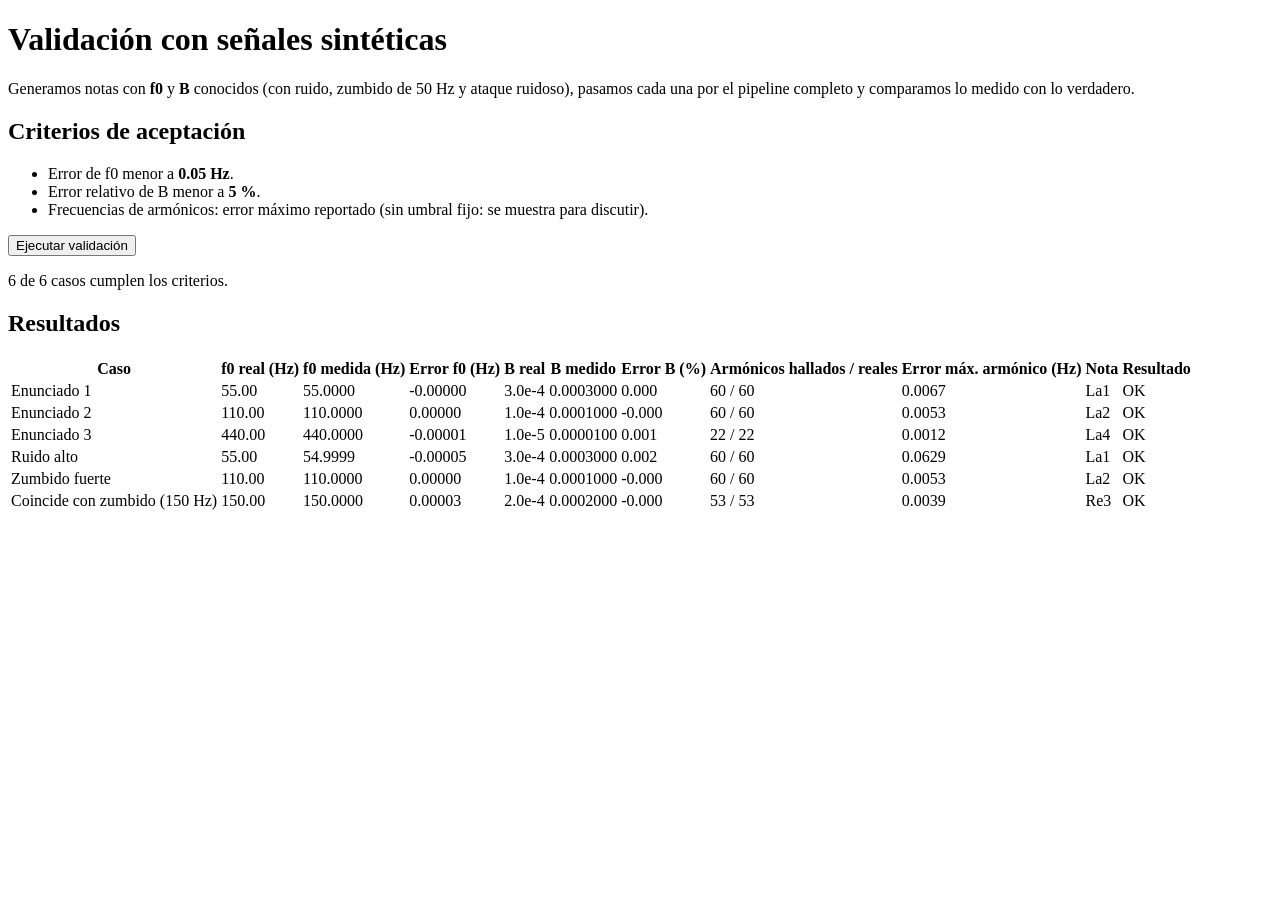
==== test/test.html @ 7422cea7 "Agrega página de validación con casos sintéticos y tabla de errores" ====
<!doctype html>
<html lang="es">
<head>
  <meta charset="utf-8">
  <meta name="viewport" content="width=device-width, initial-scale=1">
  <title>Validación: Inarmonía</title>
  <link rel="stylesheet" href="../css/estilos.css">
</head>
<body>
  <header class="cabecera">
    <h1>Validación con señales sintéticas</h1>
    <p>Generamos notas con <strong>f0</strong> y <strong>B</strong> conocidos (con ruido, zumbido de 50 Hz y ataque ruidoso),
       pasamos cada una por el pipeline completo y comparamos lo medido con lo verdadero.</p>
  </header>

  <main class="contenedor">
    <section class="tarjeta">
      <h2>Criterios de aceptación</h2>
      <ul>
        <li>Error de f0 menor a <strong>0.05 Hz</strong>.</li>
        <li>Error relativo de B menor a <strong>5 %</strong>.</li>
        <li>Frecuencias de armónicos: error máximo reportado (sin umbral fijo: se muestra para discutir).</li>
      </ul>
      <button id="btn-validar" class="boton">Ejecutar validación</button>
      <p id="estado" class="nota"></p>
    </section>

    <section class="tarjeta">
      <h2>Resultados</h2>
      <div class="tabla-scroll">
        <table class="tabla">
          <thead>
            <tr>
              <th>Caso</th>
              <th>f0 real (Hz)</th>
              <th>f0 medida (Hz)</th>
              <th>Error f0 (Hz)</th>
              <th>B real</th>
              <th>B medido</th>
              <th>Error B (%)</th>
              <th>Armónicos hallados / reales</th>
              <th>Error máx. armónico (Hz)</th>
              <th>Nota</th>
              <th>Resultado</th>
            </tr>
          </thead>
          <tbody id="cuerpo-tabla"></tbody>
        </table>
      </div>
    </section>
  </main>

  <script type="module">
    import { generarNotaSintetica } from './sintetica.js';
    import { prepararSenal } from '../js/audio.js';
    import { analizarNota } from '../js/pipeline.js';

    // Casos: los tres del enunciado y tres más difíciles (ruido alto, zumbido fuerte,
    // y una nota que coincide con un armónico del zumbido: 150 Hz).
    const CASOS = [
      { nombre: 'Enunciado 1', f0: 55, B: 3e-4 },
      { nombre: 'Enunciado 2', f0: 110, B: 1e-4 },
      { nombre: 'Enunciado 3', f0: 440, B: 1e-5 },
      { nombre: 'Ruido alto', f0: 55, B: 3e-4, ruidoSigma: 0.03, zumbidoAmp: 0.05 },
      { nombre: 'Zumbido fuerte', f0: 110, B: 1e-4, zumbidoAmp: 0.2 },
      { nombre: 'Coincide con zumbido (150 Hz)', f0: 150, B: 2e-4 },
    ];

    const LIMITE_F0_HZ = 0.05;
    const LIMITE_B_PCT = 5;

    const formato = (valor, decimales) => (valor === null || valor === undefined ? '—' : valor.toFixed(decimales));

    // Corre un caso: genera, procesa y compara con la verdad.
    function validarCaso(caso) {
      const { x, fs, verdad } = generarNotaSintetica(caso);
      const r = analizarNota(prepararSenal([x]), fs);

      const errorF0 = r.f0 === null ? null : r.f0 - caso.f0;
      const errorB = r.B === null ? null : (100 * (r.B - caso.B)) / caso.B;

      // Error máximo de frecuencia de cada armónico encontrado frente al modelo verdadero.
      let errorMax = null;
      for (const a of r.armonicos) {
        const real = a.k * caso.f0 * Math.sqrt(1 + caso.B * a.k * a.k);
        const error = Math.abs(a.frecuenciaHz - real);
        errorMax = errorMax === null ? error : Math.max(errorMax, error);
      }

      const aprueba =
        errorF0 !== null &&
        errorB !== null &&
        Math.abs(errorF0) < LIMITE_F0_HZ &&
        Math.abs(errorB) < LIMITE_B_PCT;

      return { caso, r, errorF0, errorB, errorMax, aprueba, cantReales: verdad.armonicos.length };
    }

    function pintarFila(v) {
      const fila = document.createElement('tr');
      const celdas = [
        v.caso.nombre,
        formato(v.caso.f0, 2),
        formato(v.r.f0, 4),
        formato(v.errorF0, 5),
        v.caso.B.toExponential(1),
        formato(v.r.B, 7),
        formato(v.errorB, 3),
        `${v.r.armonicos.length} / ${v.cantReales}`,
        formato(v.errorMax, 4),
        v.r.nota ? v.r.nota.nombreES : '—',
        v.aprueba ? 'OK' : 'NO CUMPLE',
      ];
      for (const texto of celdas) {
        const td = document.createElement('td');
        td.textContent = texto;
        fila.appendChild(td);
      }
      fila.lastChild.className = v.aprueba ? 'ok' : 'falla';
      return fila;
    }

    function ejecutarValidacion() {
      const cuerpo = document.getElementById('cuerpo-tabla');
      const estado = document.getElementById('estado');
      cuerpo.innerHTML = '';
      estado.textContent = 'Procesando...';
      // setTimeout deja que el navegador pinte "Procesando..." antes de los cálculos pesados.
      setTimeout(() => {
        let cumplen = 0;
        for (const caso of CASOS) {
          const v = validarCaso(caso);
          if (v.aprueba) cumplen++;
          cuerpo.appendChild(pintarFila(v));
        }
        estado.textContent = `${cumplen} de ${CASOS.length} casos cumplen los criterios.`;
      }, 50);
    }

    // Se ejecuta al abrir la página y también con el botón.
    document.getElementById('btn-validar').addEventListener('click', ejecutarValidacion);
    ejecutarValidacion();
  </script>
</body>
</html>
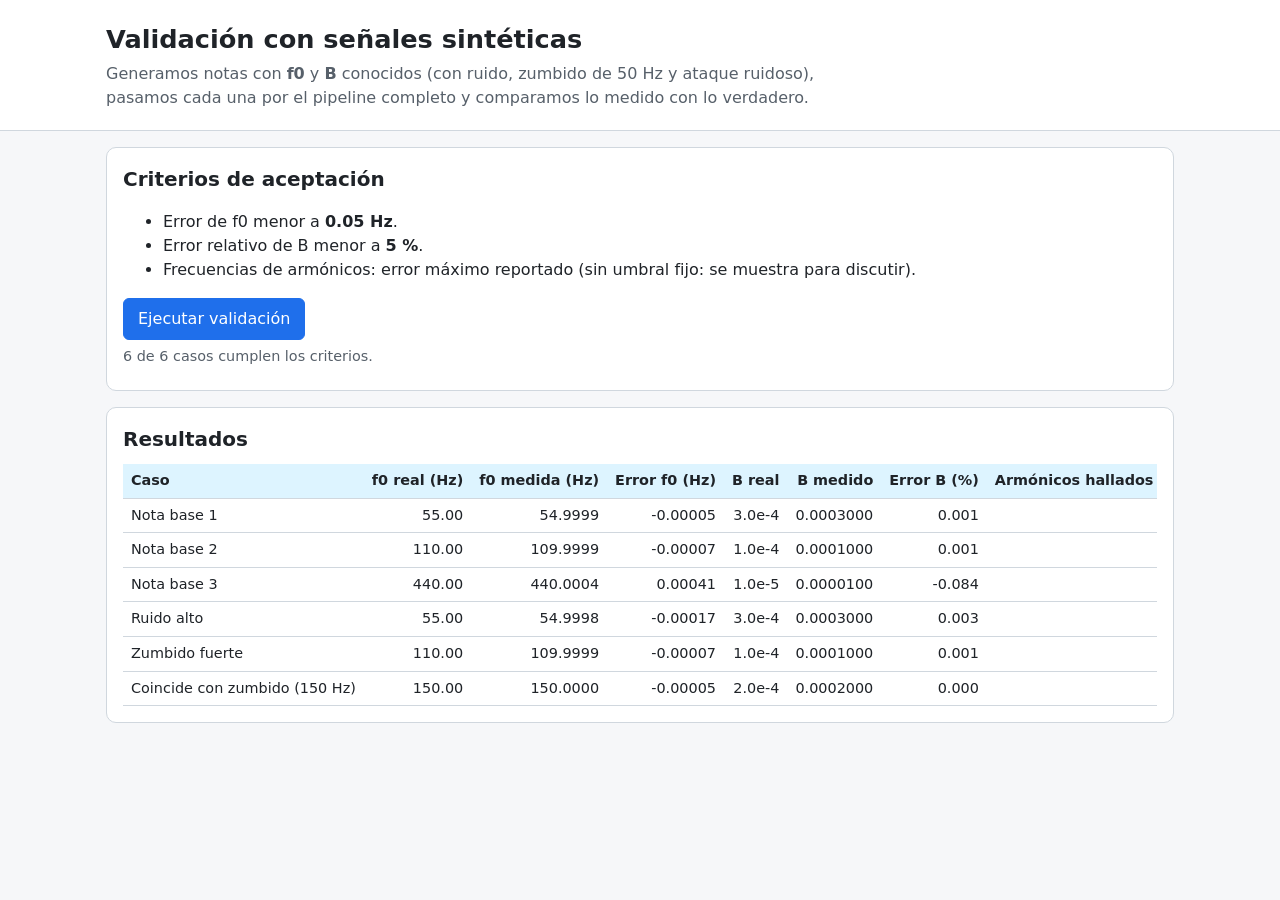
==== commit 26db4ac6: "Quita documentación interna y referencias a la consigna en el código y la página" ====
--- a/test/test.html
+++ b/test/test.html
@@ -55,12 +55,12 @@
     import { prepararSenal } from '../js/audio.js';
     import { analizarNota } from '../js/pipeline.js';
 
-    // Casos: los tres del enunciado y tres más difíciles (ruido alto, zumbido fuerte,
+    // Casos: tres notas base y tres más difíciles (ruido alto, zumbido fuerte,
     // y una nota que coincide con un armónico del zumbido: 150 Hz).
     const CASOS = [
-      { nombre: 'Enunciado 1', f0: 55, B: 3e-4 },
-      { nombre: 'Enunciado 2', f0: 110, B: 1e-4 },
-      { nombre: 'Enunciado 3', f0: 440, B: 1e-5 },
+      { nombre: 'Nota base 1', f0: 55, B: 3e-4 },
+      { nombre: 'Nota base 2', f0: 110, B: 1e-4 },
+      { nombre: 'Nota base 3', f0: 440, B: 1e-5 },
       { nombre: 'Ruido alto', f0: 55, B: 3e-4, ruidoSigma: 0.03, zumbidoAmp: 0.05 },
       { nombre: 'Zumbido fuerte', f0: 110, B: 1e-4, zumbidoAmp: 0.2 },
       { nombre: 'Coincide con zumbido (150 Hz)', f0: 150, B: 2e-4 },
--- a/css/estilos.css
+++ b/css/estilos.css
@@ -0,0 +1,187 @@
+/* estilos.css
+   Estilos simples: una columna, tarjetas y tablas. Sin frameworks.
+   Los colores están en variables (:root) para cambiarlos en un solo lugar. */
+
+:root {
+  --fondo: #f6f7f9;
+  --tarjeta: #ffffff;
+  --texto: #1f2328;
+  --texto-suave: #57606a;
+  --borde: #d0d7de;
+  --acento: #1f6feb;
+  --acento-suave: #ddf4ff;
+  --ok: #1a7f37;
+  --falla: #d1242f;
+}
+
+* { box-sizing: border-box; }
+
+body {
+  margin: 0;
+  background: var(--fondo);
+  color: var(--texto);
+  font-family: system-ui, -apple-system, "Segoe UI", Roboto, sans-serif;
+  line-height: 1.5;
+}
+
+.cabecera {
+  background: var(--tarjeta);
+  border-bottom: 1px solid var(--borde);
+  /* El texto del encabezado se alinea con el contenido de las tarjetas (mismo ancho máximo). */
+  padding: 20px max(16px, calc((100% - 1100px) / 2 + 16px));
+}
+.cabecera h1 { margin: 0 0 4px; font-size: 1.6rem; }
+.cabecera p { margin: 0; color: var(--texto-suave); max-width: 70ch; }
+
+.contenedor {
+  max-width: 1100px;
+  margin: 0 auto;
+  padding: 16px;
+}
+
+h2 { font-size: 1.25rem; margin: 18px 0 10px; }
+h3 { font-size: 1.05rem; margin: 0; }
+
+.tarjeta {
+  background: var(--tarjeta);
+  border: 1px solid var(--borde);
+  border-radius: 10px;
+  padding: 16px;
+  margin-bottom: 16px;
+}
+.tarjeta h2:first-child { margin-top: 0; }
+
+.fila {
+  display: flex;
+  flex-wrap: wrap;
+  gap: 10px;
+  align-items: center;
+  margin-bottom: 10px;
+}
+.fila-titulo { justify-content: space-between; }
+
+/* Los campos dentro de una fila ocupan el espacio disponible y quedan a la misma altura. */
+.fila > .campo { flex: 1 1 280px; margin-bottom: 0; }
+
+/* Selector de archivo con el mismo estilo que los demás controles. */
+.campo input[type="file"] { width: 100%; font: inherit; font-size: 0.9rem; border: none; padding: 0; }
+.campo input[type="file"]::file-selector-button {
+  font: inherit;
+  padding: 6px 12px;
+  margin-right: 10px;
+  border: 1px solid var(--borde);
+  border-radius: 6px;
+  background: #f6f8fa;
+  color: var(--texto);
+  cursor: pointer;
+}
+
+.campo {
+  display: flex;
+  flex-direction: column;
+  gap: 4px;
+  font-size: 0.92rem;
+  margin-bottom: 10px;
+}
+.campo input,
+.campo select {
+  font: inherit;
+  padding: 7px 9px;
+  border: 1px solid var(--borde);
+  border-radius: 6px;
+  background: #fff;
+  color: var(--texto);
+}
+
+.grilla-parametros {
+  display: grid;
+  grid-template-columns: repeat(auto-fit, minmax(200px, 1fr));
+  align-items: end; /* los campos se alinean por abajo aunque la etiqueta tenga una o dos líneas */
+  gap: 0 16px;
+}
+
+/* min-width: 0 y ancho 100% evitan que un campo empuje la página hacia los costados en teléfonos. */
+.grilla-parametros > .campo,
+.fila > .campo { min-width: 0; }
+.campo input,
+.campo select { width: 100%; min-width: 0; }
+
+.boton {
+  font: inherit;
+  padding: 8px 14px;
+  border: 1px solid var(--acento);
+  background: var(--acento);
+  color: #fff;
+  border-radius: 6px;
+  cursor: pointer;
+}
+.boton:hover { filter: brightness(1.05); }
+.boton:disabled { opacity: 0.5; cursor: not-allowed; }
+.boton.secundario {
+  background: #fff;
+  color: var(--acento);
+}
+.boton.grabando { background: var(--falla); border-color: var(--falla); }
+
+.nota { color: var(--texto-suave); font-size: 0.9rem; margin: 6px 0; }
+.estado { font-size: 0.92rem; color: var(--texto-suave); }
+.oculta { display: none; }
+
+.tarjetas-resumen {
+  display: grid;
+  grid-template-columns: repeat(auto-fit, minmax(170px, 1fr));
+  gap: 12px;
+  margin-bottom: 16px;
+}
+.metrica {
+  background: var(--tarjeta);
+  border: 1px solid var(--borde);
+  border-left: 4px solid var(--acento);
+  border-radius: 8px;
+  padding: 12px;
+  display: flex;
+  flex-direction: column;
+}
+.metrica span { font-size: 0.85rem; color: var(--texto-suave); }
+.metrica strong { font-size: 1.35rem; font-variant-numeric: tabular-nums; }
+.metrica small { color: var(--texto-suave); }
+
+.tabla-scroll { overflow-x: auto; }
+.tabla {
+  width: 100%;
+  border-collapse: collapse;
+  font-size: 0.9rem;
+  font-variant-numeric: tabular-nums;
+}
+.tabla th,
+.tabla td {
+  border-bottom: 1px solid var(--borde);
+  padding: 6px 8px;
+  text-align: right;
+  white-space: nowrap;
+}
+.tabla th:first-child,
+.tabla td:first-child { text-align: left; }
+.tabla th { background: var(--acento-suave); }
+.tabla td.ok { color: var(--ok); font-weight: 600; }
+.tabla td.falla { color: var(--falla); font-weight: 600; }
+
+.grafico {
+  width: 100%;
+  height: 380px;
+}
+
+.pie {
+  color: var(--texto-suave);
+  font-size: 0.9rem;
+  padding: 8px 0 24px;
+}
+
+/* En teléfonos: márgenes de 16 px y sin desplazamiento horizontal de la página. */
+@media (max-width: 600px) {
+  .contenedor { padding: 12px 16px; }
+  .cabecera { padding: 16px; }
+  .grafico { height: 300px; }
+  .boton { width: 100%; }
+  .fila-titulo { flex-direction: column; align-items: stretch; }
+}
